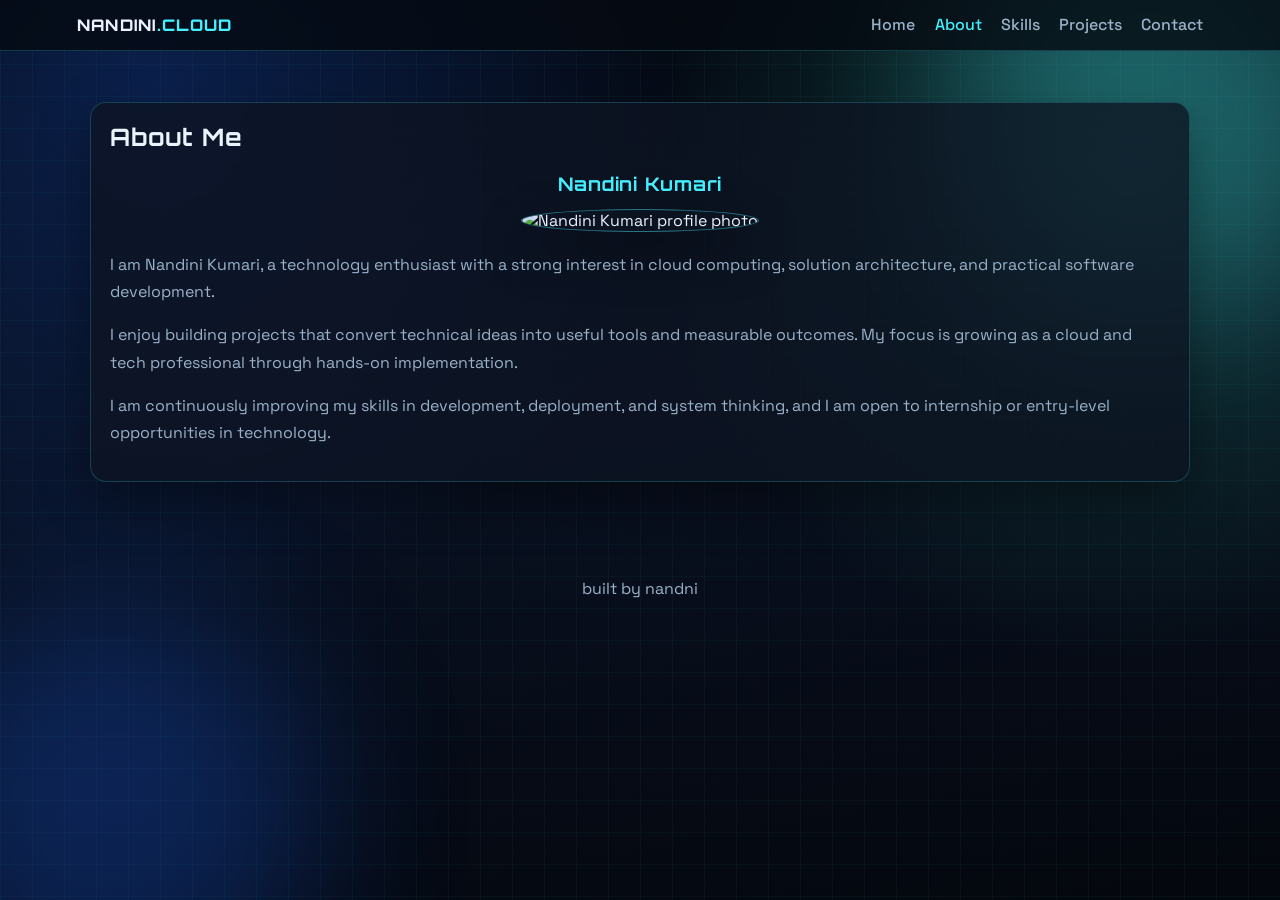
==== about.html @ f7e58623 "Add files via upload" ====
<!DOCTYPE html>
<html lang="en">
<head>
  <meta charset="UTF-8" />
  <meta name="viewport" content="width=device-width, initial-scale=1.0" />
  <meta name="description" content="About Nandini Kumari" />
  <title>About | Nandini Kumari</title>
  <link rel="preconnect" href="https://fonts.googleapis.com" />
  <link rel="preconnect" href="https://fonts.gstatic.com" crossorigin />
  <link href="https://fonts.googleapis.com/css2?family=Orbitron:wght@500;700;800&family=Space+Grotesk:wght@400;500;700&display=swap" rel="stylesheet" />
  <link rel="stylesheet" href="styles.css" />
</head>
<body>
  <div class="ambient ambient-one"></div>
  <div class="ambient ambient-two"></div>

  <header class="site-header">
    <a href="index.html" class="logo">NANDINI<span>.CLOUD</span></a>
    <button class="menu-toggle" id="menuToggle" aria-label="Toggle navigation">☰</button>
    <nav class="nav" id="mainNav">
      <a href="index.html">Home</a>
      <a class="active" href="about.html">About</a>
      <a href="skills.html">Skills</a>
      <a href="projects.html">Projects</a>
      <a href="contact.html">Contact</a>
    </nav>
  </header>

  <main>
    <section class="section card reveal">
      <h2>About Me</h2>
      <div class="profile-block">
        <h3 class="profile-name">Nandini Kumari</h3>
        <img
          class="profile-photo"
          src="img/WhatsApp Image 2026-03-18 at 6.26.16 PM.jpeg"
          alt="Nandini Kumari profile photo"
        />
      </div>
      <p>
        I am Nandini Kumari, a technology enthusiast with a strong interest in cloud computing,
        solution architecture, and practical software development.
      </p>
      <p>
        I enjoy building projects that convert technical ideas into useful tools and measurable outcomes.
        My focus is growing as a cloud and tech professional through hands-on implementation.
      </p>
      <p>
        I am continuously improving my skills in development, deployment, and system thinking,
        and I am open to internship or entry-level opportunities in technology.
      </p>
    </section>
  </main>

  <footer class="site-footer">
    <p>built by nandni</p>
  </footer>

  <script src="script.js"></script>
</body>
</html>
---- styles.css ----
:root {
  --bg: #05080f;
  --bg-soft: #0b1220;
  --surface: rgba(14, 20, 34, 0.78);
  --surface-strong: #101a2d;
  --line: rgba(95, 236, 255, 0.25);
  --text: #e9f4ff;
  --muted: #9bb2c9;
  --cyan: #45f0ff;
  --blue: #1d67ff;
  --green: #39f0ad;
  --shadow: 0 20px 50px rgba(0, 0, 0, 0.4);
}

* {
  box-sizing: border-box;
}

html,
body {
  margin: 0;
  padding: 0;
  scroll-behavior: smooth;
}

body {
  font-family: "Space Grotesk", "Segoe UI", sans-serif;
  color: var(--text);
  background:
    radial-gradient(circle at 12% 10%, rgba(30, 103, 255, 0.25), transparent 38%),
    radial-gradient(circle at 88% 20%, rgba(57, 240, 173, 0.2), transparent 36%),
    linear-gradient(170deg, #03060c, #091122 45%, #04070d);
  min-height: 100vh;
  overflow-x: hidden;
}

body::before {
  content: "";
  position: fixed;
  inset: 0;
  background-image:
    linear-gradient(rgba(69, 240, 255, 0.04) 1px, transparent 1px),
    linear-gradient(90deg, rgba(69, 240, 255, 0.04) 1px, transparent 1px);
  background-size: 32px 32px;
  pointer-events: none;
  z-index: -2;
}

.ambient {
  position: fixed;
  width: 420px;
  height: 420px;
  border-radius: 50%;
  filter: blur(80px);
  opacity: 0.26;
  z-index: -1;
}

.ambient-one {
  top: -120px;
  right: -80px;
  background: var(--cyan);
  animation: floatA 10s ease-in-out infinite;
}

.ambient-two {
  bottom: -120px;
  left: -100px;
  background: var(--blue);
  animation: floatB 12s ease-in-out infinite;
}

@keyframes floatA {
  0%,
  100% {
    transform: translate(0, 0);
  }
  50% {
    transform: translate(-24px, 20px);
  }
}

@keyframes floatB {
  0%,
  100% {
    transform: translate(0, 0);
  }
  50% {
    transform: translate(24px, -20px);
  }
}

.site-header {
  position: sticky;
  top: 0;
  backdrop-filter: blur(10px);
  background: rgba(6, 10, 18, 0.8);
  border-bottom: 1px solid rgba(69, 240, 255, 0.2);
  display: flex;
  align-items: center;
  justify-content: space-between;
  padding: 0.9rem 6vw;
  z-index: 100;
}

.logo {
  font-family: "Orbitron", "Segoe UI", sans-serif;
  letter-spacing: 0.08em;
  text-decoration: none;
  color: var(--text);
  font-weight: 800;
}

.logo span {
  color: var(--cyan);
}

.nav {
  display: flex;
  gap: 1.2rem;
}

.nav a {
  color: var(--muted);
  text-decoration: none;
  font-weight: 500;
  transition: color 0.25s ease;
}

.nav a:hover {
  color: var(--cyan);
}

.nav a.active {
  color: var(--cyan);
}

.menu-toggle {
  display: none;
  border: 1px solid var(--line);
  background: transparent;
  color: var(--text);
  border-radius: 8px;
  font-size: 1.2rem;
  width: 40px;
  height: 40px;
}

main {
  width: min(1100px, 92vw);
  margin: 0 auto;
  padding-bottom: 3rem;
}

.section {
  margin-top: 3.2rem;
}

.hero {
  padding-top: 3.5rem;
}

.kicker {
  color: var(--green);
  text-transform: uppercase;
  letter-spacing: 0.16em;
  font-size: 0.78rem;
  margin-bottom: 0.5rem;
}

.hero h1 {
  font-family: "Orbitron", "Segoe UI", sans-serif;
  font-size: clamp(2rem, 4.2vw, 3.4rem);
  line-height: 1.15;
  margin: 0;
}

.typing {
  color: var(--cyan);
}

.hero-text {
  max-width: 740px;
  color: var(--muted);
  font-size: 1.02rem;
  line-height: 1.7;
  margin-top: 1.2rem;
}

.hero-cta {
  margin-top: 1.6rem;
  display: flex;
  gap: 0.9rem;
  flex-wrap: wrap;
}

.btn {
  text-decoration: none;
  padding: 0.7rem 1rem;
  border-radius: 10px;
  font-weight: 700;
  letter-spacing: 0.02em;
  transition: transform 0.2s ease, box-shadow 0.2s ease, background 0.2s ease;
}

.btn:hover {
  transform: translateY(-2px);
}

.btn.primary {
  background: linear-gradient(120deg, var(--blue), #2690ff);
  color: #fff;
  box-shadow: 0 10px 24px rgba(29, 103, 255, 0.35);
}

.btn.ghost {
  border: 1px solid var(--line);
  color: var(--text);
  background: rgba(9, 16, 29, 0.5);
}

.stats-grid {
  margin-top: 2rem;
  display: grid;
  grid-template-columns: repeat(3, minmax(0, 1fr));
  gap: 0.9rem;
}

.stats-grid article {
  background: var(--surface);
  border: 1px solid rgba(69, 240, 255, 0.2);
  border-radius: 12px;
  padding: 1rem;
  box-shadow: var(--shadow);
}

.stats-grid h3 {
  margin: 0;
  color: var(--cyan);
  font-size: 1.8rem;
}

.stats-grid p {
  margin: 0.35rem 0 0;
  color: var(--muted);
}

.card {
  background: var(--surface);
  border: 1px solid rgba(69, 240, 255, 0.2);
  border-radius: 16px;
  padding: 1.2rem;
  box-shadow: var(--shadow);
}

h2 {
  font-family: "Orbitron", "Segoe UI", sans-serif;
  letter-spacing: 0.04em;
  margin-top: 0;
}

.section p {
  color: var(--muted);
  line-height: 1.7;
}

.profile-block {
  margin: 0.8rem 0 1.2rem;
  text-align: center;
}

.profile-name {
  font-family: "Orbitron", "Segoe UI", sans-serif;
  margin: 0 0 0.8rem;
  color: var(--cyan);
  letter-spacing: 0.04em;
}

.profile-photo {
  width: min(260px, 70vw);
  aspect-ratio: 1 / 1;
  object-fit: cover;
  border-radius: 50%;
  border: 1px solid rgba(69, 240, 255, 0.45);
  box-shadow: var(--shadow);
}

.chips {
  display: flex;
  flex-wrap: wrap;
  gap: 0.7rem;
}

.chips span {
  border: 1px solid rgba(57, 240, 173, 0.3);
  color: #d8ffef;
  background: rgba(12, 31, 29, 0.56);
  padding: 0.45rem 0.75rem;
  border-radius: 999px;
  font-size: 0.92rem;
}

.section-head {
  display: flex;
  align-items: end;
  justify-content: space-between;
  gap: 1rem;
  margin-bottom: 1rem;
}

.project-grid {
  display: grid;
  grid-template-columns: repeat(2, minmax(0, 1fr));
  gap: 1rem;
}

.project-card {
  padding: 1rem;
  border-radius: 14px;
  background: linear-gradient(170deg, rgba(18, 27, 48, 0.9), rgba(10, 17, 30, 0.85));
  border: 1px solid rgba(69, 240, 255, 0.2);
  transition: transform 0.25s ease, border-color 0.25s ease;
}

.project-card:hover {
  transform: translateY(-4px);
  border-color: rgba(69, 240, 255, 0.5);
}

.project-card h3 {
  margin-top: 0.2rem;
}

.project-card a {
  color: var(--cyan);
  text-decoration: none;
  font-weight: 700;
}

.contact-links {
  display: grid;
  gap: 0.55rem;
}

.contact-links a {
  color: #c6dcff;
  text-decoration: none;
}

.contact-links a:hover {
  color: var(--cyan);
}

.site-footer {
  text-align: center;
  color: var(--muted);
  padding: 2rem 1rem 3rem;
}

.reveal {
  opacity: 0;
  transform: translateY(18px);
  transition: opacity 0.55s ease, transform 0.55s ease;
}

.reveal.show {
  opacity: 1;
  transform: translateY(0);
}

@media (max-width: 900px) {
  .project-grid {
    grid-template-columns: 1fr;
  }
}

@media (max-width: 760px) {
  .menu-toggle {
    display: inline-grid;
    place-items: center;
  }

  .nav {
    position: absolute;
    top: 62px;
    right: 6vw;
    width: min(240px, 80vw);
    background: rgba(10, 16, 30, 0.96);
    border: 1px solid rgba(69, 240, 255, 0.25);
    border-radius: 12px;
    padding: 0.9rem;
    display: none;
    flex-direction: column;
  }

  .nav.open {
    display: flex;
  }

  .stats-grid {
    grid-template-columns: 1fr;
  }
}
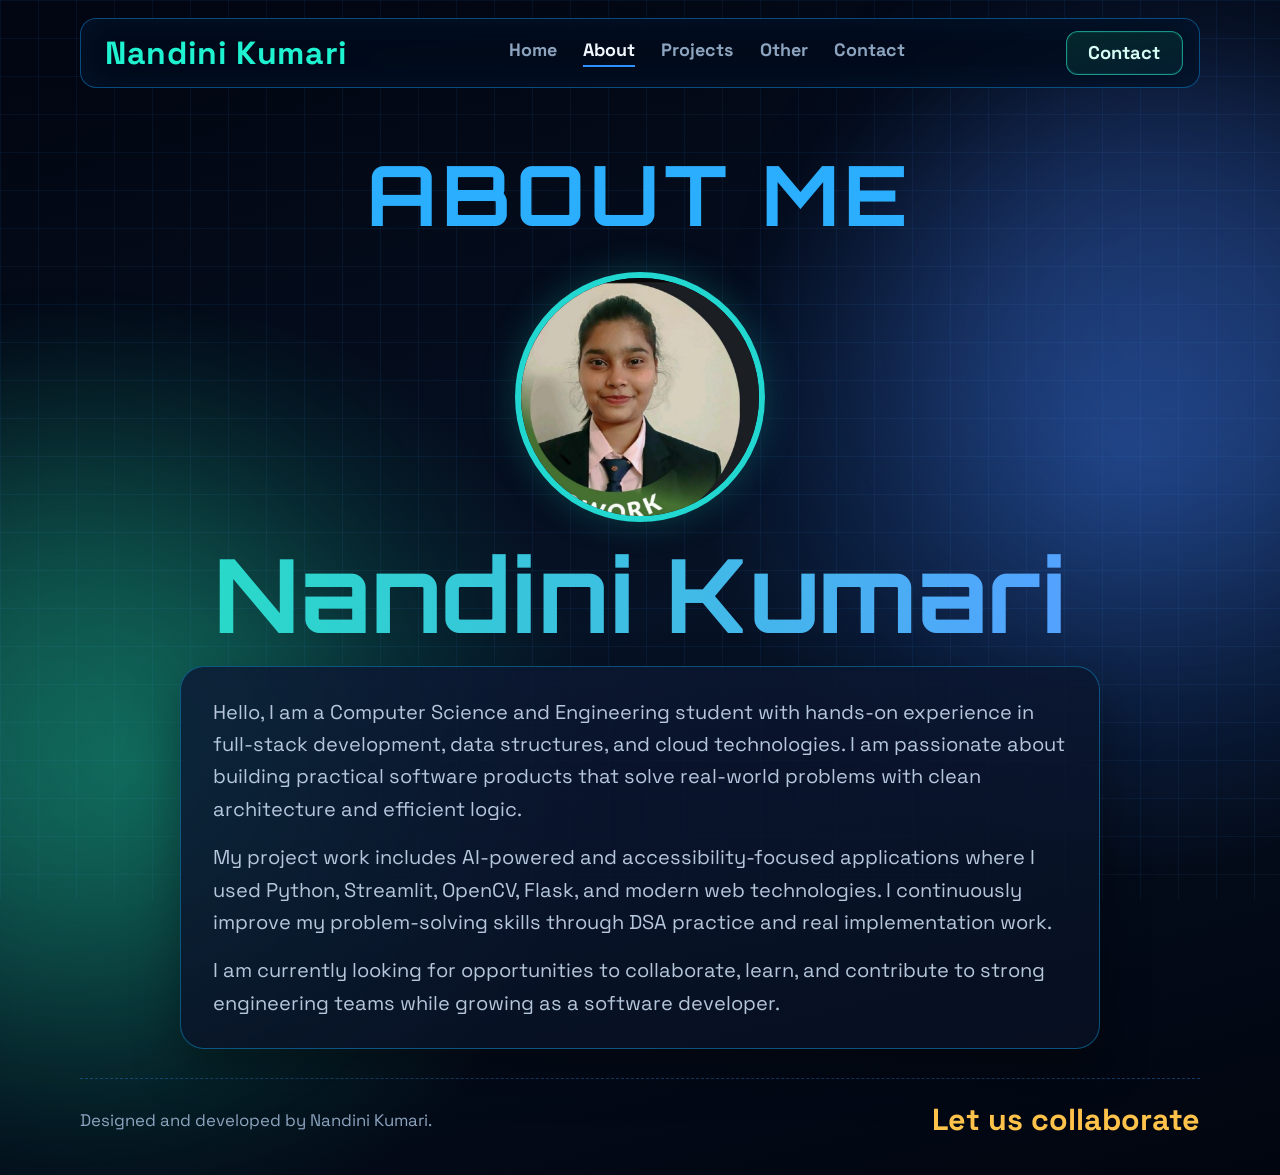
==== commit 5010e9aa: "Add files via upload" ====
--- a/about.html
+++ b/about.html
@@ -15,45 +15,52 @@
   <div class="ambient ambient-two"></div>
 
   <header class="site-header">
-    <a href="index.html" class="logo">NANDINI<span>.CLOUD</span></a>
-    <button class="menu-toggle" id="menuToggle" aria-label="Toggle navigation">☰</button>
+    <a href="index.html" class="logo">Nandini Kumari</a>
+    <button class="menu-toggle" id="menuToggle" aria-label="Toggle navigation">Menu</button>
     <nav class="nav" id="mainNav">
       <a href="index.html">Home</a>
       <a class="active" href="about.html">About</a>
-      <a href="skills.html">Skills</a>
       <a href="projects.html">Projects</a>
+      <a href="skills.html">Other</a>
       <a href="contact.html">Contact</a>
     </nav>
+    <a class="contact-pill" href="contact.html">Contact</a>
   </header>
 
-  <main>
-    <section class="section card reveal">
-      <h2>About Me</h2>
-      <div class="profile-block">
-        <h3 class="profile-name">Nandini Kumari</h3>
-        <img
-          class="profile-photo"
-          src="img/WhatsApp Image 2026-03-18 at 6.26.16 PM.jpeg"
-          alt="Nandini Kumari profile photo"
-        />
-      </div>
-      <p>
-        I am Nandini Kumari, a technology enthusiast with a strong interest in cloud computing,
-        solution architecture, and practical software development.
-      </p>
-      <p>
-        I enjoy building projects that convert technical ideas into useful tools and measurable outcomes.
-        My focus is growing as a cloud and tech professional through hands-on implementation.
-      </p>
-      <p>
-        I am continuously improving my skills in development, deployment, and system thinking,
-        and I am open to internship or entry-level opportunities in technology.
-      </p>
+  <main class="about-main">
+    <section class="about-hero reveal">
+      <h1 class="about-title">ABOUT ME</h1>
+
+      <img
+        class="about-photo"
+        src="img/WhatsApp Image 2026-03-18 at 6.26.16 PM.jpeg"
+        alt="Nandini Kumari profile photo"
+      />
+
+      <h2 class="about-name">Nandini Kumari</h2>
+
+      <article class="about-card">
+        <p>
+          Hello, I am a Computer Science and Engineering student with hands-on experience in full-stack development,
+          data structures, and cloud technologies. I am passionate about building practical software products that
+          solve real-world problems with clean architecture and efficient logic.
+        </p>
+        <p>
+          My project work includes AI-powered and accessibility-focused applications where I used Python, Streamlit,
+          OpenCV, Flask, and modern web technologies. I continuously improve my problem-solving skills through DSA
+          practice and real implementation work.
+        </p>
+        <p>
+          I am currently looking for opportunities to collaborate, learn, and contribute to strong engineering teams
+          while growing as a software developer.
+        </p>
+      </article>
     </section>
   </main>
 
   <footer class="site-footer">
-    <p>built by nandni</p>
+    <p>Designed and developed by Nandini Kumari.</p>
+    <a href="contact.html">Let us collaborate</a>
   </footer>
 
   <script src="script.js"></script>
--- a/styles.css
+++ b/styles.css
@@ -1,15 +1,15 @@
 :root {
-  --bg: #05080f;
-  --bg-soft: #0b1220;
-  --surface: rgba(14, 20, 34, 0.78);
-  --surface-strong: #101a2d;
-  --line: rgba(95, 236, 255, 0.25);
-  --text: #e9f4ff;
-  --muted: #9bb2c9;
-  --cyan: #45f0ff;
-  --blue: #1d67ff;
-  --green: #39f0ad;
-  --shadow: 0 20px 50px rgba(0, 0, 0, 0.4);
+  --bg: #040a16;
+  --surface: rgba(6, 20, 41, 0.7);
+  --surface-strong: rgba(3, 15, 31, 0.86);
+  --line: rgba(0, 164, 255, 0.32);
+  --text: #e7f0ff;
+  --muted: #8da4bf;
+  --cyan: #1ee4cc;
+  --blue: #4f85ff;
+  --glow: #1fd6cb;
+  --yellow: #ffc24b;
+  --shadow: 0 18px 48px rgba(0, 0, 0, 0.45);
 }
 
 * {
@@ -27,9 +27,9 @@
   font-family: "Space Grotesk", "Segoe UI", sans-serif;
   color: var(--text);
   background:
-    radial-gradient(circle at 12% 10%, rgba(30, 103, 255, 0.25), transparent 38%),
-    radial-gradient(circle at 88% 20%, rgba(57, 240, 173, 0.2), transparent 36%),
-    linear-gradient(170deg, #03060c, #091122 45%, #04070d);
+    radial-gradient(circle at 10% 65%, rgba(22, 190, 145, 0.35), transparent 34%),
+    radial-gradient(circle at 88% 38%, rgba(55, 129, 255, 0.32), transparent 32%),
+    linear-gradient(165deg, #020612 6%, #061225 52%, #01050f 100%);
   min-height: 100vh;
   overflow-x: hidden;
 }
@@ -39,33 +39,33 @@
   position: fixed;
   inset: 0;
   background-image:
-    linear-gradient(rgba(69, 240, 255, 0.04) 1px, transparent 1px),
-    linear-gradient(90deg, rgba(69, 240, 255, 0.04) 1px, transparent 1px);
-  background-size: 32px 32px;
+    linear-gradient(rgba(68, 162, 255, 0.07) 1px, transparent 1px),
+    linear-gradient(90deg, rgba(68, 162, 255, 0.07) 1px, transparent 1px);
+  background-size: 38px 38px;
   pointer-events: none;
   z-index: -2;
 }
 
 .ambient {
   position: fixed;
-  width: 420px;
-  height: 420px;
+  width: 520px;
+  height: 520px;
   border-radius: 50%;
-  filter: blur(80px);
-  opacity: 0.26;
+  filter: blur(100px);
+  opacity: 0.22;
   z-index: -1;
 }
 
 .ambient-one {
-  top: -120px;
-  right: -80px;
-  background: var(--cyan);
+  top: 52%;
+  left: -200px;
+  background: #26d39f;
   animation: floatA 10s ease-in-out infinite;
 }
 
 .ambient-two {
-  bottom: -120px;
-  left: -100px;
+  top: 70px;
+  right: -150px;
   background: var(--blue);
   animation: floatB 12s ease-in-out infinite;
 }
@@ -92,114 +92,144 @@
 
 .site-header {
   position: sticky;
-  top: 0;
-  backdrop-filter: blur(10px);
-  background: rgba(6, 10, 18, 0.8);
-  border-bottom: 1px solid rgba(69, 240, 255, 0.2);
+  top: 18px;
+  width: min(1120px, 92vw);
+  margin: 18px auto 0;
+  backdrop-filter: blur(14px);
+  background: rgba(2, 12, 28, 0.74);
+  border: 1px solid rgba(18, 130, 207, 0.55);
+  border-radius: 16px;
   display: flex;
   align-items: center;
   justify-content: space-between;
-  padding: 0.9rem 6vw;
+  padding: 0.72rem 1rem;
   z-index: 100;
+  box-shadow: inset 0 0 40px rgba(14, 61, 108, 0.22);
 }
 
 .logo {
-  font-family: "Orbitron", "Segoe UI", sans-serif;
-  letter-spacing: 0.08em;
+  font-family: "Space Grotesk", "Segoe UI", sans-serif;
+  letter-spacing: 0.02em;
   text-decoration: none;
-  color: var(--text);
+  color: #1ff2d0;
   font-weight: 800;
-}
-
-.logo span {
-  color: var(--cyan);
+  font-size: 2rem;
+  margin-left: 0.5rem;
 }
 
 .nav {
   display: flex;
-  gap: 1.2rem;
+  gap: 1.65rem;
 }
 
 .nav a {
   color: var(--muted);
   text-decoration: none;
-  font-weight: 500;
-  transition: color 0.25s ease;
+  font-weight: 700;
+  font-size: 1.12rem;
+  transition: color 0.25s ease, border-color 0.25s ease;
+  border-bottom: 2px solid transparent;
+  padding-bottom: 0.25rem;
 }
 
 .nav a:hover {
-  color: var(--cyan);
+  color: #d9ebff;
 }
 
 .nav a.active {
-  color: var(--cyan);
+  color: #f2f8ff;
+  border-color: #2f8fff;
 }
 
 .menu-toggle {
   display: none;
   border: 1px solid var(--line);
-  background: transparent;
+  background: rgba(8, 20, 38, 0.75);
   color: var(--text);
   border-radius: 8px;
-  font-size: 1.2rem;
-  width: 40px;
-  height: 40px;
+  font-size: 1rem;
+  font-weight: 700;
+  padding: 0.55rem 0.8rem;
+}
+
+.contact-pill {
+  color: #d5fdf4;
+  text-decoration: none;
+  font-weight: 700;
+  font-size: 1.15rem;
+  border: 1px solid rgba(38, 222, 194, 0.62);
+  border-radius: 12px;
+  padding: 0.62rem 1.35rem;
+  background: linear-gradient(170deg, rgba(6, 53, 49, 0.68), rgba(5, 32, 50, 0.78));
+  box-shadow: 0 0 0 1px rgba(14, 118, 110, 0.2) inset;
 }
 
 main {
-  width: min(1100px, 92vw);
+  width: min(1120px, 92vw);
   margin: 0 auto;
-  padding-bottom: 3rem;
+  padding-bottom: 2.3rem;
 }
 
 .section {
-  margin-top: 3.2rem;
+  margin-top: 2.8rem;
 }
 
 .hero {
-  padding-top: 3.5rem;
+  min-height: 74vh;
+  display: grid;
+  place-content: center;
+  text-align: center;
+  padding-top: 2.5rem;
 }
 
 .kicker {
-  color: var(--green);
+  color: #2f8fff;
   text-transform: uppercase;
-  letter-spacing: 0.16em;
-  font-size: 0.78rem;
-  margin-bottom: 0.5rem;
+  letter-spacing: 0.22em;
+  font-size: 1.06rem;
+  margin: 0;
+  font-family: "Orbitron", "Segoe UI", sans-serif;
 }
 
 .hero h1 {
   font-family: "Orbitron", "Segoe UI", sans-serif;
-  font-size: clamp(2rem, 4.2vw, 3.4rem);
-  line-height: 1.15;
-  margin: 0;
+  font-size: clamp(4.6rem, 12vw, 8.6rem);
+  line-height: 1;
+  margin: 1rem 0;
+  letter-spacing: 0.01em;
+  background: linear-gradient(90deg, #24e4cb 10%, #42b9ff 55%, #5a72ff 100%);
+  -webkit-background-clip: text;
+  background-clip: text;
+  color: transparent;
 }
 
 .typing {
-  color: var(--cyan);
+  color: #94aac2;
 }
 
 .hero-text {
-  max-width: 740px;
-  color: var(--muted);
-  font-size: 1.02rem;
-  line-height: 1.7;
-  margin-top: 1.2rem;
+  color: #93a8c0;
+  font-size: clamp(1.65rem, 2.35vw, 2.2rem);
+  letter-spacing: 0.03em;
+  margin: 0.5rem 0 0;
+  min-height: 2.8rem;
 }
 
 .hero-cta {
-  margin-top: 1.6rem;
+  margin-top: 2.1rem;
   display: flex;
-  gap: 0.9rem;
+  justify-content: center;
+  gap: 1rem;
   flex-wrap: wrap;
 }
 
 .btn {
   text-decoration: none;
-  padding: 0.7rem 1rem;
-  border-radius: 10px;
+  padding: 0.9rem 1.6rem;
+  border-radius: 12px;
   font-weight: 700;
-  letter-spacing: 0.02em;
+  font-size: 1.02rem;
+  letter-spacing: 0.03em;
   transition: transform 0.2s ease, box-shadow 0.2s ease, background 0.2s ease;
 }
 
@@ -208,153 +238,513 @@
 }
 
 .btn.primary {
-  background: linear-gradient(120deg, var(--blue), #2690ff);
-  color: #fff;
-  box-shadow: 0 10px 24px rgba(29, 103, 255, 0.35);
+  background: linear-gradient(140deg, #1fe5d1, #22cfd3);
+  color: #02202a;
+  box-shadow: 0 12px 28px rgba(31, 215, 196, 0.27);
 }
 
 .btn.ghost {
-  border: 1px solid var(--line);
-  color: var(--text);
-  background: rgba(9, 16, 29, 0.5);
-}
-
-.stats-grid {
-  margin-top: 2rem;
+  border: 1px solid rgba(46, 142, 224, 0.68);
+  color: #c8d9f1;
+  background: rgba(8, 20, 40, 0.64);
+}
+
+.skills-panel {
+  background: linear-gradient(180deg, rgba(4, 19, 40, 0.68), rgba(3, 15, 34, 0.75));
+  border: 1px solid rgba(24, 126, 198, 0.45);
+  border-radius: 18px;
+  padding: 1.3rem 1.35rem 1.5rem;
+  box-shadow: var(--shadow);
+}
+
+.skills-kicker {
+  margin: 0;
+  font-family: "Orbitron", "Segoe UI", sans-serif;
+  font-size: 1.05rem;
+  letter-spacing: 0.2em;
+  color: #318fff;
+}
+
+h2 {
+  font-family: "Space Grotesk", "Segoe UI", sans-serif;
+  font-size: clamp(2rem, 4vw, 3.15rem);
+  letter-spacing: 0.02em;
+  margin: 0.45rem 0 0.2rem;
+}
+
+.group-title {
+  margin: 1.4rem 0 0.8rem;
+  text-align: center;
+  font-family: "Orbitron", "Segoe UI", sans-serif;
+  font-size: clamp(1.9rem, 4.4vw, 3.2rem);
+  letter-spacing: 0.08em;
+  color: #afc3dc;
+}
+
+.skills-grid {
   display: grid;
-  grid-template-columns: repeat(3, minmax(0, 1fr));
-  gap: 0.9rem;
-}
-
-.stats-grid article {
-  background: var(--surface);
-  border: 1px solid rgba(69, 240, 255, 0.2);
-  border-radius: 12px;
-  padding: 1rem;
-  box-shadow: var(--shadow);
-}
-
-.stats-grid h3 {
-  margin: 0;
-  color: var(--cyan);
-  font-size: 1.8rem;
-}
-
-.stats-grid p {
-  margin: 0.35rem 0 0;
+  grid-template-columns: repeat(4, minmax(0, 1fr));
+  gap: 0.8rem;
+}
+
+.skills-grid.grid-4 {
+  grid-template-columns: repeat(4, minmax(0, 1fr));
+}
+
+.skill-card {
+  min-height: 160px;
+  border: 1px solid rgba(27, 123, 199, 0.65);
+  border-radius: 16px;
+  background: linear-gradient(170deg, rgba(5, 25, 50, 0.66), rgba(3, 16, 34, 0.76));
+  display: flex;
+  flex-direction: column;
+  justify-content: center;
+  align-items: center;
+  text-align: center;
+  padding: 1rem 0.85rem;
+  transition: transform 0.22s ease, border-color 0.22s ease, box-shadow 0.22s ease;
+}
+
+.tech-logo {
+  width: 44px;
+  height: 44px;
+  object-fit: contain;
+  margin-bottom: 0.65rem;
+  filter: drop-shadow(0 4px 10px rgba(0, 0, 0, 0.35));
+}
+
+.skill-card:hover {
+  transform: translateY(-2px);
+  border-color: rgba(38, 219, 191, 0.82);
+  box-shadow: 0 0 26px rgba(27, 185, 158, 0.2);
+}
+
+.skill-card h4 {
+  margin: 0;
+  font-size: clamp(1.55rem, 2.4vw, 2.3rem);
+  color: #f0f7ff;
+}
+
+.skill-card p {
+  margin: 0.55rem 0 0;
+  font-size: 1.12rem;
+  color: #7e99ba;
+}
+
+.site-footer {
+  width: min(1120px, 92vw);
+  margin: 0 auto;
+  border-top: 1px dashed rgba(37, 110, 178, 0.5);
   color: var(--muted);
-}
-
-.card {
-  background: var(--surface);
-  border: 1px solid rgba(69, 240, 255, 0.2);
-  border-radius: 16px;
-  padding: 1.2rem;
-  box-shadow: var(--shadow);
-}
-
-h2 {
-  font-family: "Orbitron", "Segoe UI", sans-serif;
-  letter-spacing: 0.04em;
-  margin-top: 0;
-}
-
-.section p {
-  color: var(--muted);
-  line-height: 1.7;
-}
-
-.profile-block {
-  margin: 0.8rem 0 1.2rem;
-  text-align: center;
-}
-
-.profile-name {
-  font-family: "Orbitron", "Segoe UI", sans-serif;
-  margin: 0 0 0.8rem;
-  color: var(--cyan);
-  letter-spacing: 0.04em;
-}
-
-.profile-photo {
-  width: min(260px, 70vw);
+  padding: 1.35rem 0 2.2rem;
+  display: flex;
+  justify-content: space-between;
+  align-items: center;
+  gap: 1rem;
+}
+
+.site-footer p {
+  margin: 0;
+  font-size: 1.05rem;
+}
+
+.site-footer a {
+  text-decoration: none;
+  color: var(--yellow);
+  font-weight: 700;
+  font-size: 1.9rem;
+}
+
+.about-main {
+  width: min(1120px, 92vw);
+  margin: 0 auto;
+  padding: 1.2rem 0 1.8rem;
+}
+
+.about-hero {
+  display: flex;
+  flex-direction: column;
+  align-items: center;
+}
+
+.about-title {
+  margin: 2.2rem 0 1.6rem;
+  font-family: "Orbitron", "Segoe UI", sans-serif;
+  font-size: clamp(3rem, 7vw, 5.2rem);
+  letter-spacing: 0.06em;
+  color: #2caeff;
+}
+
+.about-photo {
+  width: min(250px, 54vw);
   aspect-ratio: 1 / 1;
   object-fit: cover;
   border-radius: 50%;
-  border: 1px solid rgba(69, 240, 255, 0.45);
-  box-shadow: var(--shadow);
-}
-
-.chips {
+  border: 6px solid #22d7d0;
+  box-shadow: 0 0 34px rgba(24, 180, 176, 0.27);
+}
+
+.about-name {
+  margin: 1.3rem 0 1.3rem;
+  font-family: "Orbitron", "Segoe UI", sans-serif;
+  font-size: clamp(3.5rem, 8vw, 6.4rem);
+  line-height: 1;
+  letter-spacing: 0.01em;
+  background: linear-gradient(90deg, #29d9c8, #53a2ff);
+  -webkit-background-clip: text;
+  background-clip: text;
+  color: transparent;
+}
+
+.about-card {
+  width: min(920px, 100%);
+  background: linear-gradient(170deg, rgba(12, 24, 52, 0.82), rgba(8, 17, 35, 0.82));
+  border: 1px solid rgba(16, 145, 208, 0.5);
+  border-radius: 24px;
+  padding: 1.8rem 2rem;
+  box-shadow: 0 20px 48px rgba(0, 0, 0, 0.35);
+}
+
+.about-card p {
+  margin: 0 0 1rem;
+  color: #b6c7dc;
+  font-size: clamp(1.04rem, 2vw, 1.25rem);
+  line-height: 1.62;
+}
+
+.about-card p:last-child {
+  margin-bottom: 0;
+}
+
+.projects-main {
+  width: min(1120px, 92vw);
+  margin: 0 auto;
+  padding: 1.05rem 0 1.8rem;
+}
+
+.projects-intro {
+  border: 1px solid rgba(20, 119, 190, 0.54);
+  border-radius: 18px;
+  background: linear-gradient(170deg, rgba(5, 21, 44, 0.78), rgba(4, 14, 31, 0.78));
+  padding: 1.15rem 1.25rem 1.4rem;
+}
+
+.projects-kicker {
+  margin: 0;
+  font-family: "Orbitron", "Segoe UI", sans-serif;
+  font-size: 1.06rem;
+  letter-spacing: 0.2em;
+  color: #2e96ff;
+}
+
+.projects-intro h1 {
+  margin: 0.5rem 0 0;
+  font-family: "Space Grotesk", "Segoe UI", sans-serif;
+  font-size: clamp(3rem, 7.5vw, 5.6rem);
+  line-height: 0.98;
+  letter-spacing: 0.01em;
+  color: #d7e5f4;
+}
+
+.projects-intro h1 span {
+  color: #25e0bf;
+}
+
+.project-list {
+  margin-top: 1.25rem;
+  border: 1px solid rgba(20, 116, 184, 0.45);
+  border-radius: 18px;
+  padding: 1rem;
+  background: linear-gradient(180deg, rgba(5, 19, 41, 0.62), rgba(3, 15, 35, 0.67));
+}
+
+.project-item {
+  border: 1px solid rgba(22, 181, 172, 0.7);
+  border-radius: 16px;
+  background: linear-gradient(165deg, rgba(5, 28, 55, 0.72), rgba(4, 21, 42, 0.75));
+  padding: 1rem 1.05rem 0.9rem;
+}
+
+.project-item + .project-item {
+  margin-top: 1rem;
+}
+
+.project-item header {
   display: flex;
-  flex-wrap: wrap;
-  gap: 0.7rem;
-}
-
-.chips span {
-  border: 1px solid rgba(57, 240, 173, 0.3);
-  color: #d8ffef;
-  background: rgba(12, 31, 29, 0.56);
-  padding: 0.45rem 0.75rem;
-  border-radius: 999px;
-  font-size: 0.92rem;
-}
-
-.section-head {
-  display: flex;
-  align-items: end;
   justify-content: space-between;
+  align-items: baseline;
   gap: 1rem;
-  margin-bottom: 1rem;
-}
-
-.project-grid {
+}
+
+.project-item h3 {
+  margin: 0;
+  color: #d8e5f4;
+  font-size: clamp(1.32rem, 2.3vw, 2rem);
+}
+
+.project-item header p {
+  margin: 0;
+  color: #7ea6cf;
+  font-size: 1.12rem;
+  font-family: "Orbitron", "Segoe UI", sans-serif;
+  letter-spacing: 0.04em;
+  white-space: nowrap;
+}
+
+.project-item ul {
+  margin: 0.75rem 0 0;
+  padding-left: 1.15rem;
+}
+
+.project-item li {
+  color: #b7c8dc;
+  font-size: clamp(1.03rem, 1.8vw, 1.2rem);
+  line-height: 1.55;
+  margin-bottom: 0.55rem;
+}
+
+.project-item li:last-child {
+  margin-bottom: 0;
+}
+
+.read-more {
+  margin-top: 0.9rem;
+  margin-left: auto;
+  display: inline-block;
+  text-decoration: none;
+  color: #cce5dc;
+  border: 1px solid rgba(20, 186, 162, 0.78);
+  border-radius: 12px;
+  padding: 0.5rem 0.95rem;
+  font-weight: 700;
+  font-size: 1.03rem;
+  background: rgba(6, 48, 60, 0.44);
+}
+
+.others-main {
+  width: min(1120px, 92vw);
+  margin: 0 auto;
+  padding: 1.1rem 0 1.8rem;
+}
+
+.others-hero {
+  border: 1px solid rgba(20, 119, 190, 0.54);
+  border-radius: 18px;
+  background: linear-gradient(170deg, rgba(5, 21, 44, 0.78), rgba(4, 14, 31, 0.78));
+  padding: 1.15rem 1.25rem 1.4rem;
+}
+
+.others-kicker,
+.panel-kicker {
+  margin: 0;
+  font-family: "Orbitron", "Segoe UI", sans-serif;
+  font-size: 1.03rem;
+  letter-spacing: 0.2em;
+  color: #2e96ff;
+}
+
+.others-hero h1 {
+  margin: 0.45rem 0 0;
+  font-family: "Space Grotesk", "Segoe UI", sans-serif;
+  font-size: clamp(3.2rem, 8vw, 5.9rem);
+  line-height: 0.98;
+  letter-spacing: 0.01em;
+  color: #d7e5f4;
+}
+
+.others-hero h1 span {
+  color: #25e0bf;
+}
+
+.others-grid {
+  margin-top: 1.15rem;
   display: grid;
   grid-template-columns: repeat(2, minmax(0, 1fr));
   gap: 1rem;
 }
 
-.project-card {
+.others-panel {
+  border: 1px solid rgba(20, 116, 184, 0.45);
+  border-radius: 18px;
+  background: linear-gradient(180deg, rgba(5, 19, 41, 0.62), rgba(3, 15, 35, 0.67));
   padding: 1rem;
+}
+
+.others-panel h2 {
+  margin: 0.35rem 0 0.75rem;
+  font-size: clamp(2rem, 4vw, 3rem);
+  color: #d8e5f4;
+}
+
+.info-card {
+  border: 1px solid rgba(22, 120, 192, 0.64);
+  border-radius: 16px;
+  background: linear-gradient(165deg, rgba(5, 28, 55, 0.72), rgba(4, 21, 42, 0.75));
+  padding: 1rem;
+}
+
+.info-card.highlight {
+  border-color: rgba(20, 186, 162, 0.78);
+}
+
+.info-card h3 {
+  margin: 0;
+  color: #d8e5f4;
+  font-size: clamp(1.3rem, 2.2vw, 2rem);
+}
+
+.meta {
+  margin: 0.5rem 0 0;
+  color: #7ea6cf;
+  font-size: 1.08rem;
+  font-family: "Orbitron", "Segoe UI", sans-serif;
+  letter-spacing: 0.04em;
+}
+
+.info-card ul {
+  margin: 0.75rem 0 0;
+  padding-left: 1.2rem;
+}
+
+.info-card li,
+.plain-text {
+  color: #b7c8dc;
+  font-size: clamp(1.02rem, 1.8vw, 1.2rem);
+  line-height: 1.5;
+  margin-bottom: 0.5rem;
+}
+
+.plain-text {
+  margin: 0.6rem 0 0;
+}
+
+.line-card {
+  border: 1px solid rgba(22, 120, 192, 0.64);
   border-radius: 14px;
-  background: linear-gradient(170deg, rgba(18, 27, 48, 0.9), rgba(10, 17, 30, 0.85));
-  border: 1px solid rgba(69, 240, 255, 0.2);
-  transition: transform 0.25s ease, border-color 0.25s ease;
-}
-
-.project-card:hover {
-  transform: translateY(-4px);
-  border-color: rgba(69, 240, 255, 0.5);
-}
-
-.project-card h3 {
-  margin-top: 0.2rem;
-}
-
-.project-card a {
-  color: var(--cyan);
+  background: linear-gradient(165deg, rgba(5, 28, 55, 0.72), rgba(4, 21, 42, 0.75));
+  padding: 0.85rem 0.95rem;
+  display: flex;
+  justify-content: space-between;
+  align-items: flex-start;
+  gap: 0.75rem;
+}
+
+.line-card + .line-card {
+  margin-top: 0.75rem;
+}
+
+.line-card p {
+  margin: 0;
+  color: #d0ddec;
+  font-size: clamp(1rem, 1.8vw, 1.22rem);
+  line-height: 1.35;
+}
+
+.line-card span {
+  color: #8eb2d8;
+  font-weight: 700;
+  font-size: clamp(1rem, 1.8vw, 1.18rem);
+  white-space: nowrap;
+}
+
+.contact-main {
+  width: min(1120px, 92vw);
+  margin: 0 auto;
+  padding: 1.1rem 0 1.8rem;
+}
+
+.contact-hero {
+  min-height: 74vh;
+  display: flex;
+  flex-direction: column;
+  align-items: center;
+  justify-content: center;
+  text-align: center;
+}
+
+.contact-kicker {
+  margin: 0;
+  font-family: "Orbitron", "Segoe UI", sans-serif;
+  color: #2e96ff;
+  letter-spacing: 0.2em;
+  font-size: 1.02rem;
+}
+
+.contact-hero h1 {
+  margin: 0.7rem 0 0;
+  font-family: "Orbitron", "Segoe UI", sans-serif;
+  font-size: clamp(4rem, 10vw, 6.8rem);
+  color: #2caeff;
+  line-height: 1;
+  letter-spacing: 0.03em;
+}
+
+.contact-copy {
+  margin: 1rem 0 0;
+  max-width: 920px;
+  color: #9db2ca;
+  font-size: clamp(1.15rem, 2.1vw, 1.9rem);
+  line-height: 1.35;
+}
+
+.contact-grid {
+  margin-top: 1.6rem;
+  width: 100%;
+  display: grid;
+  grid-template-columns: repeat(4, minmax(0, 1fr));
+  gap: 0.9rem;
+}
+
+.contact-card {
+  border: 1px solid rgba(22, 120, 192, 0.64);
+  border-radius: 18px;
+  background: linear-gradient(165deg, rgba(5, 28, 55, 0.72), rgba(4, 21, 42, 0.75));
   text-decoration: none;
-  font-weight: 700;
-}
-
-.contact-links {
+  color: #dce8f5;
+  min-height: 148px;
+  display: flex;
+  flex-direction: column;
+  align-items: center;
+  justify-content: center;
+  gap: 0.75rem;
+  transition: transform 0.22s ease, border-color 0.22s ease, box-shadow 0.22s ease;
+}
+
+.contact-card:hover {
+  transform: translateY(-2px);
+  border-color: rgba(20, 186, 162, 0.8);
+  box-shadow: 0 0 26px rgba(27, 185, 158, 0.18);
+}
+
+.contact-badge {
+  width: 52px;
+  height: 52px;
+  border-radius: 50%;
+  border: 1px solid rgba(20, 186, 162, 0.8);
   display: grid;
-  gap: 0.55rem;
-}
-
-.contact-links a {
-  color: #c6dcff;
-  text-decoration: none;
-}
-
-.contact-links a:hover {
-  color: var(--cyan);
-}
-
-.site-footer {
-  text-align: center;
-  color: var(--muted);
-  padding: 2rem 1rem 3rem;
+  place-items: center;
+  background: rgba(6, 44, 60, 0.3);
+  padding: 0.55rem;
+}
+
+.contact-logo {
+  width: 100%;
+  height: 100%;
+  object-fit: contain;
+}
+
+.contact-card h3 {
+  margin: 0;
+  font-size: clamp(1.5rem, 2.4vw, 2.15rem);
+  color: #d8e5f4;
+}
+
+.contact-card p {
+  margin: 0;
+  color: #90aac7;
+  font-size: 0.94rem;
+  max-width: 90%;
+  overflow-wrap: anywhere;
 }
 
 .reveal {
@@ -369,35 +759,154 @@
 }
 
 @media (max-width: 900px) {
-  .project-grid {
-    grid-template-columns: 1fr;
+  .skills-grid.grid-4 {
+    grid-template-columns: repeat(2, minmax(0, 1fr));
+  }
+
+  .site-header {
+    gap: 0.8rem;
+  }
+
+  .logo {
+    font-size: 1.7rem;
+  }
+
+  .nav {
+    gap: 1rem;
+  }
+
+  .nav a,
+  .contact-pill {
+    font-size: 1rem;
   }
 }
 
 @media (max-width: 760px) {
+  .site-header {
+    top: 10px;
+    margin-top: 10px;
+    padding: 0.75rem;
+    flex-wrap: wrap;
+  }
+
+  .logo {
+    font-size: 1.55rem;
+  }
+
   .menu-toggle {
     display: inline-grid;
     place-items: center;
+    margin-left: auto;
+  }
+
+  .contact-pill {
+    display: none;
   }
 
   .nav {
     position: absolute;
-    top: 62px;
-    right: 6vw;
-    width: min(240px, 80vw);
-    background: rgba(10, 16, 30, 0.96);
-    border: 1px solid rgba(69, 240, 255, 0.25);
+    top: 64px;
+    right: 10px;
+    width: min(250px, 84vw);
+    background: rgba(7, 19, 37, 0.98);
+    border: 1px solid rgba(37, 117, 189, 0.7);
     border-radius: 12px;
     padding: 0.9rem;
     display: none;
     flex-direction: column;
+    gap: 0.7rem;
   }
 
   .nav.open {
     display: flex;
   }
 
-  .stats-grid {
+  .skills-grid.grid-4 {
     grid-template-columns: 1fr;
   }
-}
+
+  .hero {
+    min-height: 68vh;
+  }
+
+  .hero-text {
+    min-height: 4.5rem;
+  }
+
+  .site-footer {
+    flex-direction: column;
+    align-items: flex-start;
+    padding-bottom: 1.6rem;
+  }
+
+  .site-footer a {
+    font-size: 1.45rem;
+  }
+
+  .about-title {
+    margin-top: 1.5rem;
+  }
+
+  .about-card {
+    padding: 1.3rem 1.1rem;
+    border-radius: 18px;
+  }
+
+  .projects-intro,
+  .project-list {
+    border-radius: 14px;
+    padding: 0.9rem;
+  }
+
+  .project-item {
+    padding: 0.85rem;
+  }
+
+  .project-item header {
+    flex-direction: column;
+    align-items: flex-start;
+    gap: 0.2rem;
+  }
+
+  .project-item header p {
+    white-space: normal;
+  }
+
+  .others-grid {
+    grid-template-columns: 1fr;
+  }
+
+  .others-panel,
+  .others-hero {
+    border-radius: 14px;
+    padding: 0.9rem;
+  }
+
+  .line-card {
+    flex-direction: column;
+    gap: 0.35rem;
+  }
+
+  .line-card span {
+    white-space: normal;
+  }
+
+  .contact-hero {
+    min-height: 68vh;
+  }
+
+  .contact-grid {
+    grid-template-columns: repeat(2, minmax(0, 1fr));
+  }
+
+  .contact-card {
+    min-height: 130px;
+    border-radius: 14px;
+  }
+}
+
+@media (max-width: 520px) {
+  .contact-grid {
+    grid-template-columns: 1fr;
+  }
+}
